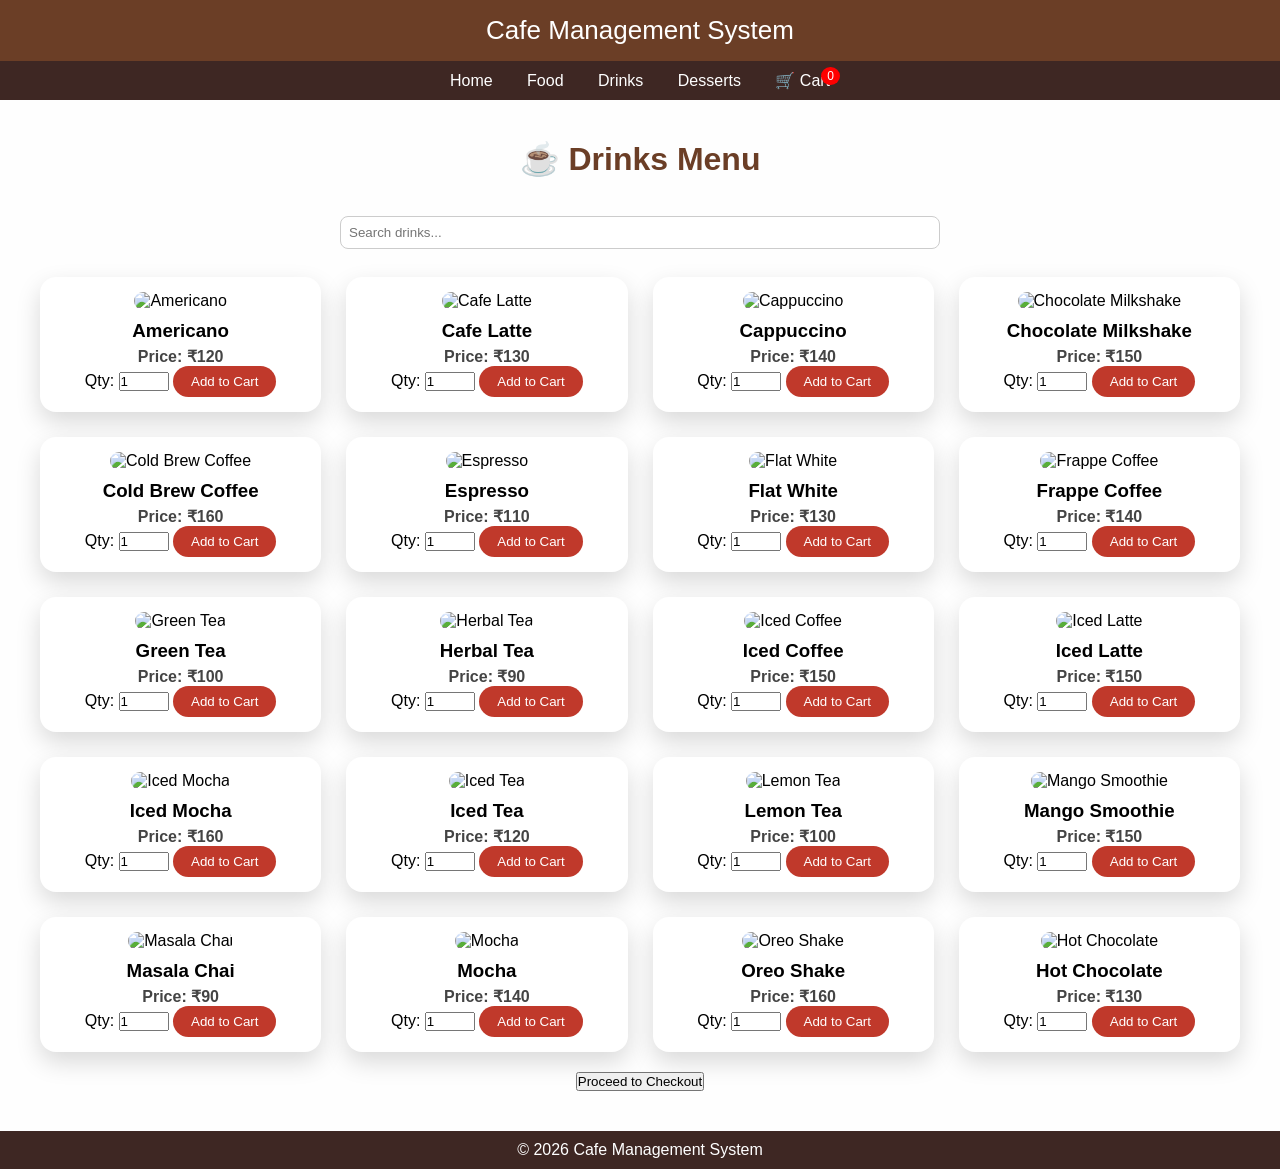
==== drinks.html @ f3504e2c "initial project upload" ====
<!DOCTYPE html>
<html lang="en">
<head>
<meta charset="UTF-8">
<title>Drinks | Cafe Management</title>
<link rel="stylesheet" href="style.css">
<script src="script.js"></script>
</head>
<body onload="updateCartCount()">

<header>Cafe Management System</header>

<nav>
  <a href="index.html">Home</a>
  <a href="food.html">Food</a>
  <a href="drinks.html">Drinks</a>
  <a href="dessert.html">Desserts</a>
  <a href="cart.html" style="position:relative;">
    🛒 Cart 
    <span id="cart-count" style="
      background:red;
      color:white;
      border-radius:50%;
      padding:2px 6px;
      font-size:12px;
      position:absolute;
      top:-5px;
      right:-10px;">0</span>
  </a>
</nav>

<section class="menu-section">
<h2 class="menu-title">☕ Drinks Menu</h2>

<!-- Search Bar -->
<div style="text-align:center; margin-bottom:20px;">
  <input type="text" id="drink-search" placeholder="Search drinks..." onkeyup="filterDrinks()" style="padding:8px; width:50%; border-radius:8px; border:1px solid #ccc;">
</div>

<div id="drink-items" class="menu-grid"></div>

<div style="text-align:center; margin-top:20px;">
  <button onclick="goToCheckout()">Proceed to Checkout</button>
</div>

</section>

<footer>© 2026 Cafe Management System</footer>

<script>
// Drinks list
const drinksMenu = [
  {name:"Americano", price:120, img:"images/americano.jpg"},
  {name:"Cafe Latte", price:130, img:"images/cafe-latte.jpg"},
  {name:"Cappuccino", price:140, img:"images/cappuccino.jpg"},
  {name:"Chocolate Milkshake", price:150, img:"images/chocolate-milkshake.jpg"},
  {name:"Cold Brew Coffee", price:160, img:"images/cold-brew-coffee.jpg"},
  {name:"Espresso", price:110, img:"images/espresso.jpg"},
  {name:"Flat White", price:130, img:"images/flat-white.jpg"},
  {name:"Frappe Coffee", price:140, img:"images/frappe-coffee.jpg"},
  {name:"Green Tea", price:100, img:"images/green-tea.jpg"},
  {name:"Herbal Tea", price:90, img:"images/herbal-tea.jpg"},
  {name:"Iced Coffee", price:150, img:"images/iced-coffee.jpg"},
  {name:"Iced Latte", price:150, img:"images/iced-latte.jpg"},
  {name:"Iced Mocha", price:160, img:"images/iced-mocha.jpg"},
  {name:"Iced Tea", price:120, img:"images/iced-tea.jpg"},
  {name:"Lemon Tea", price:100, img:"images/lemon-tea.jpg"},
  {name:"Mango Smoothie", price:150, img:"images/mango-smoothie.jpg"},
  {name:"Masala Chai", price:90, img:"images/masala-chai.jpg"},
  {name:"Mocha", price:140, img:"images/mocha.jpg"},
  {name:"Oreo Shake", price:160, img:"images/oreo-shake.jpg"},
  {name:"Hot Chocolate", price:130, img:"images/hot-chocolate.jpg"}
];

// Display drinks
function displayDrinks(items){
  const div = document.getElementById("drink-items");
  div.innerHTML = "";
  items.forEach(item=>{
    const card = document.createElement("div");
    card.classList.add("menu-card");
    card.innerHTML = `
      <img src="${item.img}" alt="${item.name}">
      <h3>${item.name}</h3>
      <p>Price: ₹${item.price}</p>
      <label>Qty: <input type="number" id="qty-${item.name.replace(/\s/g,'-').toLowerCase()}" value="1" min="1" style="width:50px;"></label>
      <button onclick="addItemToCart('${item.name}',${item.price},'qty-${item.name.replace(/\s/g,'-').toLowerCase()}')">Add to Cart</button>
    `;
    div.appendChild(card);
  });
}

// Filter drinks
function filterDrinks(){
  const query = document.getElementById("drink-search").value.toLowerCase();
  const filtered = drinksMenu.filter(item=> item.name.toLowerCase().includes(query));
  displayDrinks(filtered);
}

// Initial display
displayDrinks(drinksMenu);

// Add to cart
function addItemToCart(name, price, qtyId){
  const qtyInput = document.getElementById(qtyId);
  let qty = parseInt(qtyInput.value);
  if(qty<1) qty=1;

  let cart = JSON.parse(localStorage.getItem("cart")) || [];
  const index = cart.findIndex(item => item.name===name);
  if(index!==-1) cart[index].qty += qty;
  else cart.push({name:name, price:price, qty:qty});
  
  localStorage.setItem("cart", JSON.stringify(cart));
  updateCartCount();
  alert(`${name} x${qty} added to cart ✅`);
}

// Update cart badge
function updateCartCount(){
  const cart = JSON.parse(localStorage.getItem("cart")) || [];
  const total = cart.reduce((sum,item)=>sum+item.qty,0);
  document.getElementById("cart-count").innerText = total;
}

// Proceed to checkout
function goToCheckout(){
  const cart = JSON.parse(localStorage.getItem("cart")) || [];
  if(cart.length===0){ alert("Cart is empty! Add items first."); return;}
  window.location.href="cart.html";
}
</script>

</body>
</html>
---- style.css ----
/* Reset & global styles */
* {
  margin: 0;
  padding: 0;
  box-sizing: border-box;
}

body {
  font-family: 'Poppins', sans-serif;
  min-height: 100vh;
  background: #f5f5f5;
}

/* HEADER */
header {
  background: #6b3e26;
  color: white;
  padding: 15px;
  text-align: center;
  font-size: 26px;
  position: relative;
}

/* CART BUTTON ON EVERY PAGE */
#cart-btn {
  position: absolute;
  right: 15px;
  top: 15px;
  background: #c0392b;
  color: white;
  border: none;
  padding: 8px 15px;
  border-radius: 20px;
  cursor: pointer;
}

#cart-btn:hover {
  background: #a93226;
}

/* NAV */
nav {
  background: #3e2723;
  padding: 10px;
  text-align: center;
}

nav a {
  color: white;
  margin: 0 15px;
  text-decoration: none;
  font-weight: 500;
}

/* HERO SECTION */
.hero {
  height: 90vh;
  display: flex;
  align-items: center;
  justify-content: center;
  text-align: center;
  color: white;
  padding: 20px;
  background-image: url('images/cafe-background.jpg');
  background-size: cover;
  background-position: center;
  background-repeat: no-repeat;
  position: relative;
}

.hero::before {
  content: '';
  position: absolute;
  top: 0; left: 0;
  width: 100%; height: 100%;
  background: rgba(0,0,0,0.55);
  z-index: 0;
}

.hero-content {
  position: relative;
  z-index: 1;
}

.hero h1 {
  font-size: 48px;
  margin-bottom: 15px;
}

.hero p {
  font-size: 18px;
  margin-bottom: 30px;
}

.hero-buttons a {
  display: inline-block;
  margin: 10px;
  padding: 12px 30px;
  background: #c0392b;
  color: white;
  text-decoration: none;
  border-radius: 30px;
  font-size: 16px;
}

.hero-buttons a:hover {
  background: #a93226;
}

/* FEATURES SECTION */
.features {
  background: rgba(255,255,255,0.95);
  padding: 50px;
  text-align: center;
}

.features h2 {
  color: #6b3e26;
  margin-bottom: 30px;
}

.feature-grid {
  display: grid;
  grid-template-columns: repeat(3, 1fr);
  gap: 25px;
}

.feature-card {
  background: white;
  padding: 25px;
  border-radius: 16px;
  box-shadow: 0 10px 20px rgba(0,0,0,0.15);
}

.feature-card h3 {
  margin-bottom: 10px;
  color: #3e2723;
}

/* MENU / CART / DELIVERY / CHECKOUT */
.menu-section {
  padding: 40px;
  background: rgba(255,255,255,0.95);
}

.menu-title {
  text-align: center;
  font-size: 32px;
  margin-bottom: 30px;
  color: #6b3e26;
}

.menu-grid {
  display: grid;
  grid-template-columns: repeat(auto-fit, minmax(280px, 1fr));
  gap: 25px;
}

.menu-card {
  background: white;
  border-radius: 16px;
  padding: 15px;
  text-align: center;
  box-shadow: 0 10px 25px rgba(0,0,0,0.15);
  transition: transform 0.3s;
}

.menu-card:hover {
  transform: translateY(-5px);
}

.menu-card img {
  width: 100%;
  height: 180px;
  object-fit: cover;
  border-radius: 12px;
}

.menu-card h3 {
  margin: 10px 0 5px;
}

.menu-card p {
  font-weight: bold;
  color: #444;
}

.menu-card button {
  background: #c0392b;
  color: white;
  border: none;
  padding: 8px 18px;
  border-radius: 20px;
  cursor: pointer;
}

.menu-card button:hover {
  background: #a93226;
}

/* INPUT BOXES / DELIVERY FORM */
.input-box, input[type="text"], input[type="tel"], textarea {
  width: 100%;
  padding: 10px;
  margin: 8px 0;
  border-radius: 8px;
  border: 1px solid #ccc;
  font-family: 'Poppins', sans-serif;
}

textarea {
  resize: vertical;
}

/* CART ITEMS */
.cart-item {
  display: flex;
  justify-content: space-between;
  align-items: center;
  padding: 10px 5px;
  border-bottom: 1px solid #ccc;
}

.cart-item button {
  margin: 0 3px;
  padding: 5px 10px;
  font-size: 14px;
}

/* ORDER SUCCESS */
.order-buttons {
  margin-top: 20px;
}

.order-buttons button {
  margin: 5px;
  padding: 12px 25px;
}

/* TRACK ORDER */
#status {
  font-size: 20px;
  margin: 15px 0;
  font-weight: 500;
}

#timer {
  font-size: 16px;
  color: #c0392b;
}

/* FOOTER */
footer {
  background: #3e2723;
  color: white;
  text-align: center;
  padding: 10px;
}
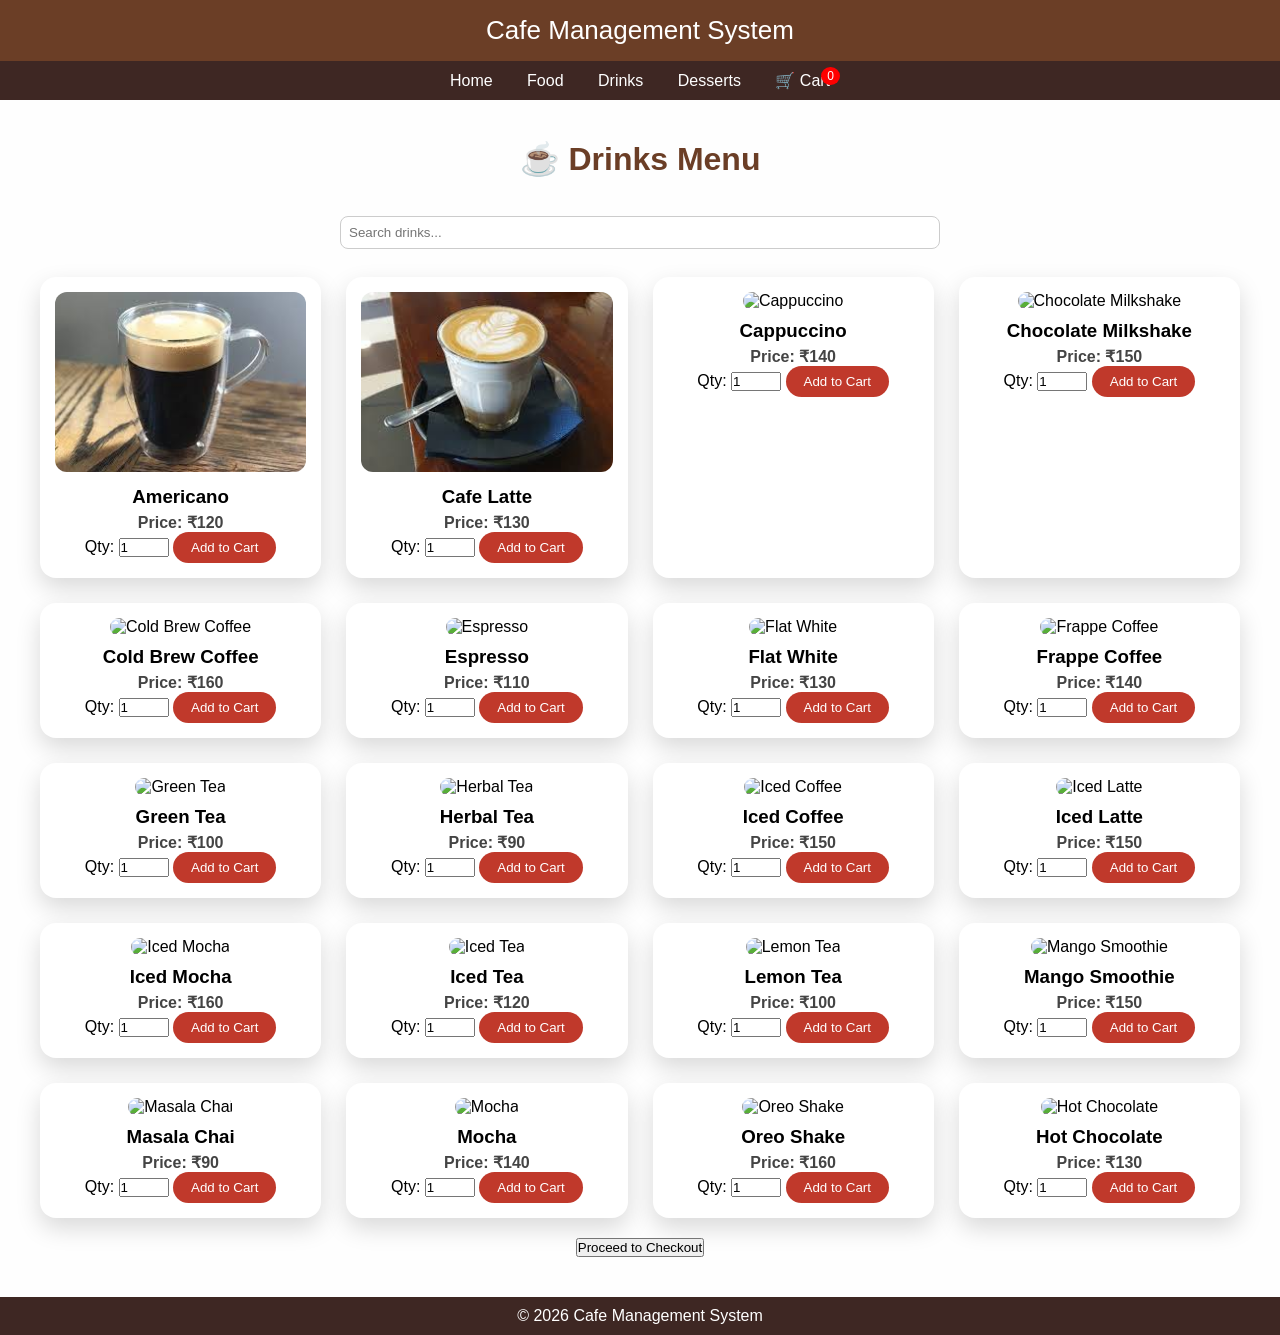
==== commit 46c68615: "Update drinks.html" ====
--- a/drinks.html
+++ b/drinks.html
@@ -50,8 +50,8 @@
 <script>
 // Drinks list
 const drinksMenu = [
-  {name:"Americano", price:120, img:"images/americano.jpg"},
-  {name:"Cafe Latte", price:130, img:"images/cafe-latte.jpg"},
+  {name:"Americano", price:120, img: "americano.jpg"},
+  {name:"Cafe Latte", price:130, img:"cafe-latte.jpg"},
   {name:"Cappuccino", price:140, img:"images/cappuccino.jpg"},
   {name:"Chocolate Milkshake", price:150, img:"images/chocolate-milkshake.jpg"},
   {name:"Cold Brew Coffee", price:160, img:"images/cold-brew-coffee.jpg"},
@@ -133,3 +133,4 @@
 
 </body>
 </html>
+
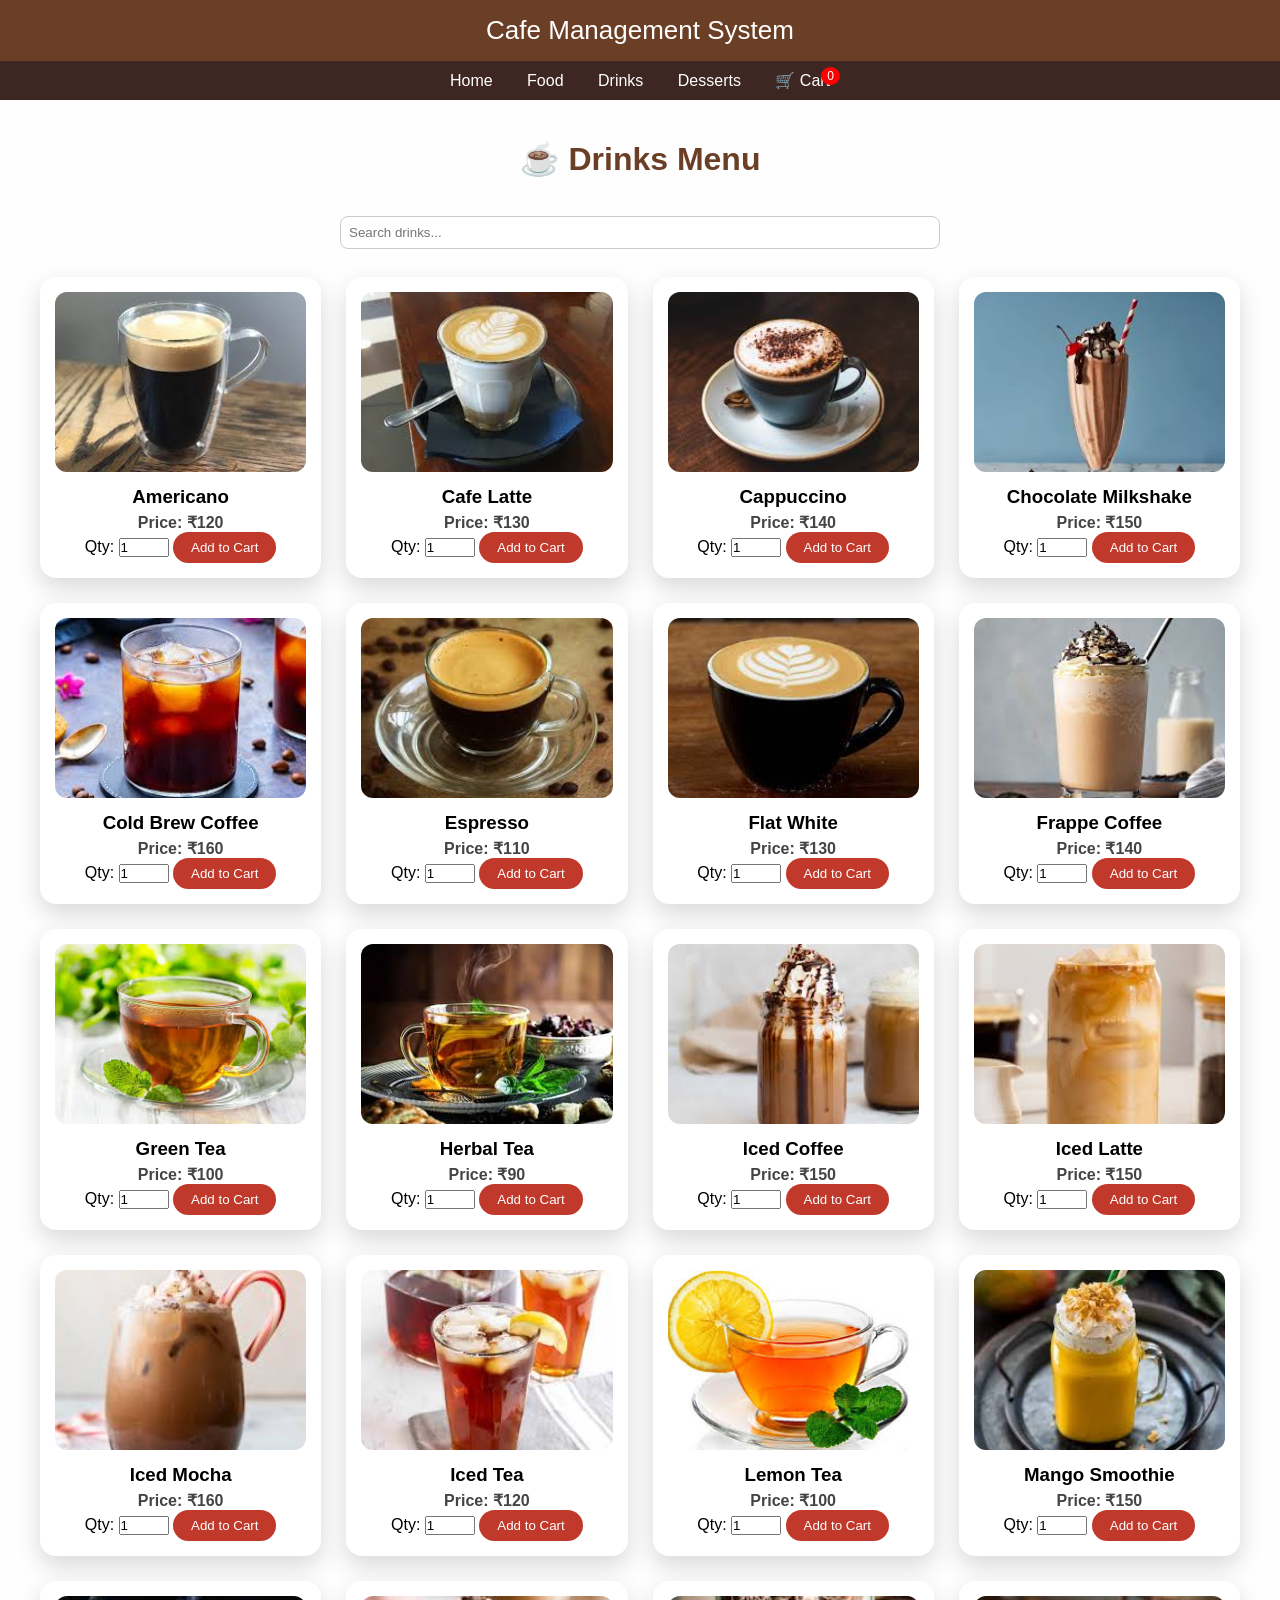
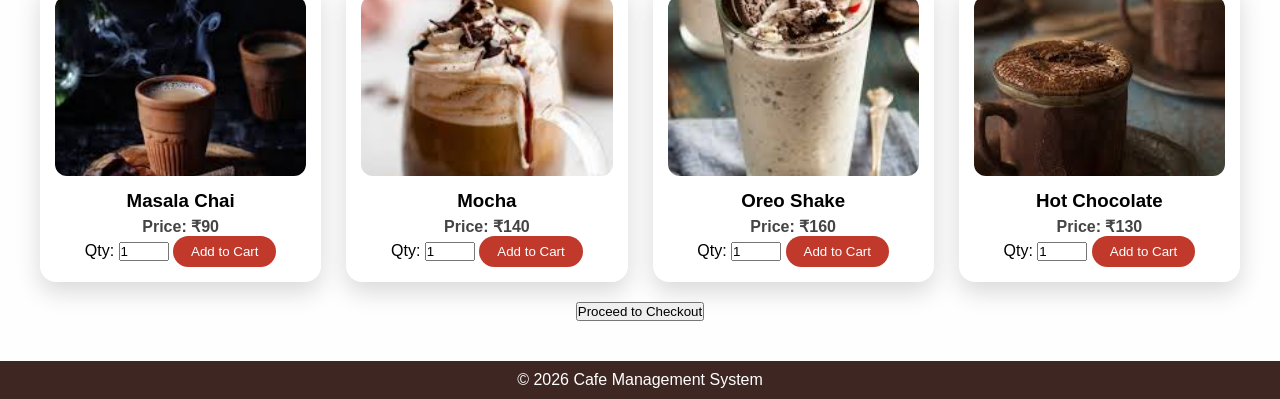
==== commit 7a47b50b: "Update drinks.html" ====
--- a/drinks.html
+++ b/drinks.html
@@ -52,24 +52,24 @@
 const drinksMenu = [
   {name:"Americano", price:120, img: "americano.jpg"},
   {name:"Cafe Latte", price:130, img:"cafe-latte.jpg"},
-  {name:"Cappuccino", price:140, img:"images/cappuccino.jpg"},
-  {name:"Chocolate Milkshake", price:150, img:"images/chocolate-milkshake.jpg"},
-  {name:"Cold Brew Coffee", price:160, img:"images/cold-brew-coffee.jpg"},
-  {name:"Espresso", price:110, img:"images/espresso.jpg"},
-  {name:"Flat White", price:130, img:"images/flat-white.jpg"},
-  {name:"Frappe Coffee", price:140, img:"images/frappe-coffee.jpg"},
-  {name:"Green Tea", price:100, img:"images/green-tea.jpg"},
-  {name:"Herbal Tea", price:90, img:"images/herbal-tea.jpg"},
-  {name:"Iced Coffee", price:150, img:"images/iced-coffee.jpg"},
-  {name:"Iced Latte", price:150, img:"images/iced-latte.jpg"},
-  {name:"Iced Mocha", price:160, img:"images/iced-mocha.jpg"},
-  {name:"Iced Tea", price:120, img:"images/iced-tea.jpg"},
-  {name:"Lemon Tea", price:100, img:"images/lemon-tea.jpg"},
-  {name:"Mango Smoothie", price:150, img:"images/mango-smoothie.jpg"},
-  {name:"Masala Chai", price:90, img:"images/masala-chai.jpg"},
-  {name:"Mocha", price:140, img:"images/mocha.jpg"},
-  {name:"Oreo Shake", price:160, img:"images/oreo-shake.jpg"},
-  {name:"Hot Chocolate", price:130, img:"images/hot-chocolate.jpg"}
+  {name:"Cappuccino", price:140, img:"cappuccino.jpg"},
+  {name:"Chocolate Milkshake", price:150, img:"chocolate-milkshake.jpg"},
+  {name:"Cold Brew Coffee", price:160, img:"cold-brew-coffee.jpg"},
+  {name:"Espresso", price:110, img:"espresso.jpg"},
+  {name:"Flat White", price:130, img:"flat-white.jpg"},
+  {name:"Frappe Coffee", price:140, img:"frappe-coffee.jpg"},
+  {name:"Green Tea", price:100, img:"green-tea.jpg"},
+  {name:"Herbal Tea", price:90, img:"herbal-tea.jpg"},
+  {name:"Iced Coffee", price:150, img:"iced-coffee.jpg"},
+  {name:"Iced Latte", price:150, img:"iced-latte.jpg"},
+  {name:"Iced Mocha", price:160, img:"iced-mocha.jpg"},
+  {name:"Iced Tea", price:120, img:"iced-tea.jpg"},
+  {name:"Lemon Tea", price:100, img:"lemon-tea.jpg"},
+  {name:"Mango Smoothie", price:150, img:"mango-smoothie.jpg"},
+  {name:"Masala Chai", price:90, img:"masala-chai.jpg"},
+  {name:"Mocha", price:140, img:"mocha.jpg"},
+  {name:"Oreo Shake", price:160, img:"oreo-shake.jpg"},
+  {name:"Hot Chocolate", price:130, img:"hot-chocolate.jpg"}
 ];
 
 // Display drinks
@@ -134,3 +134,4 @@
 </body>
 </html>
 
+
